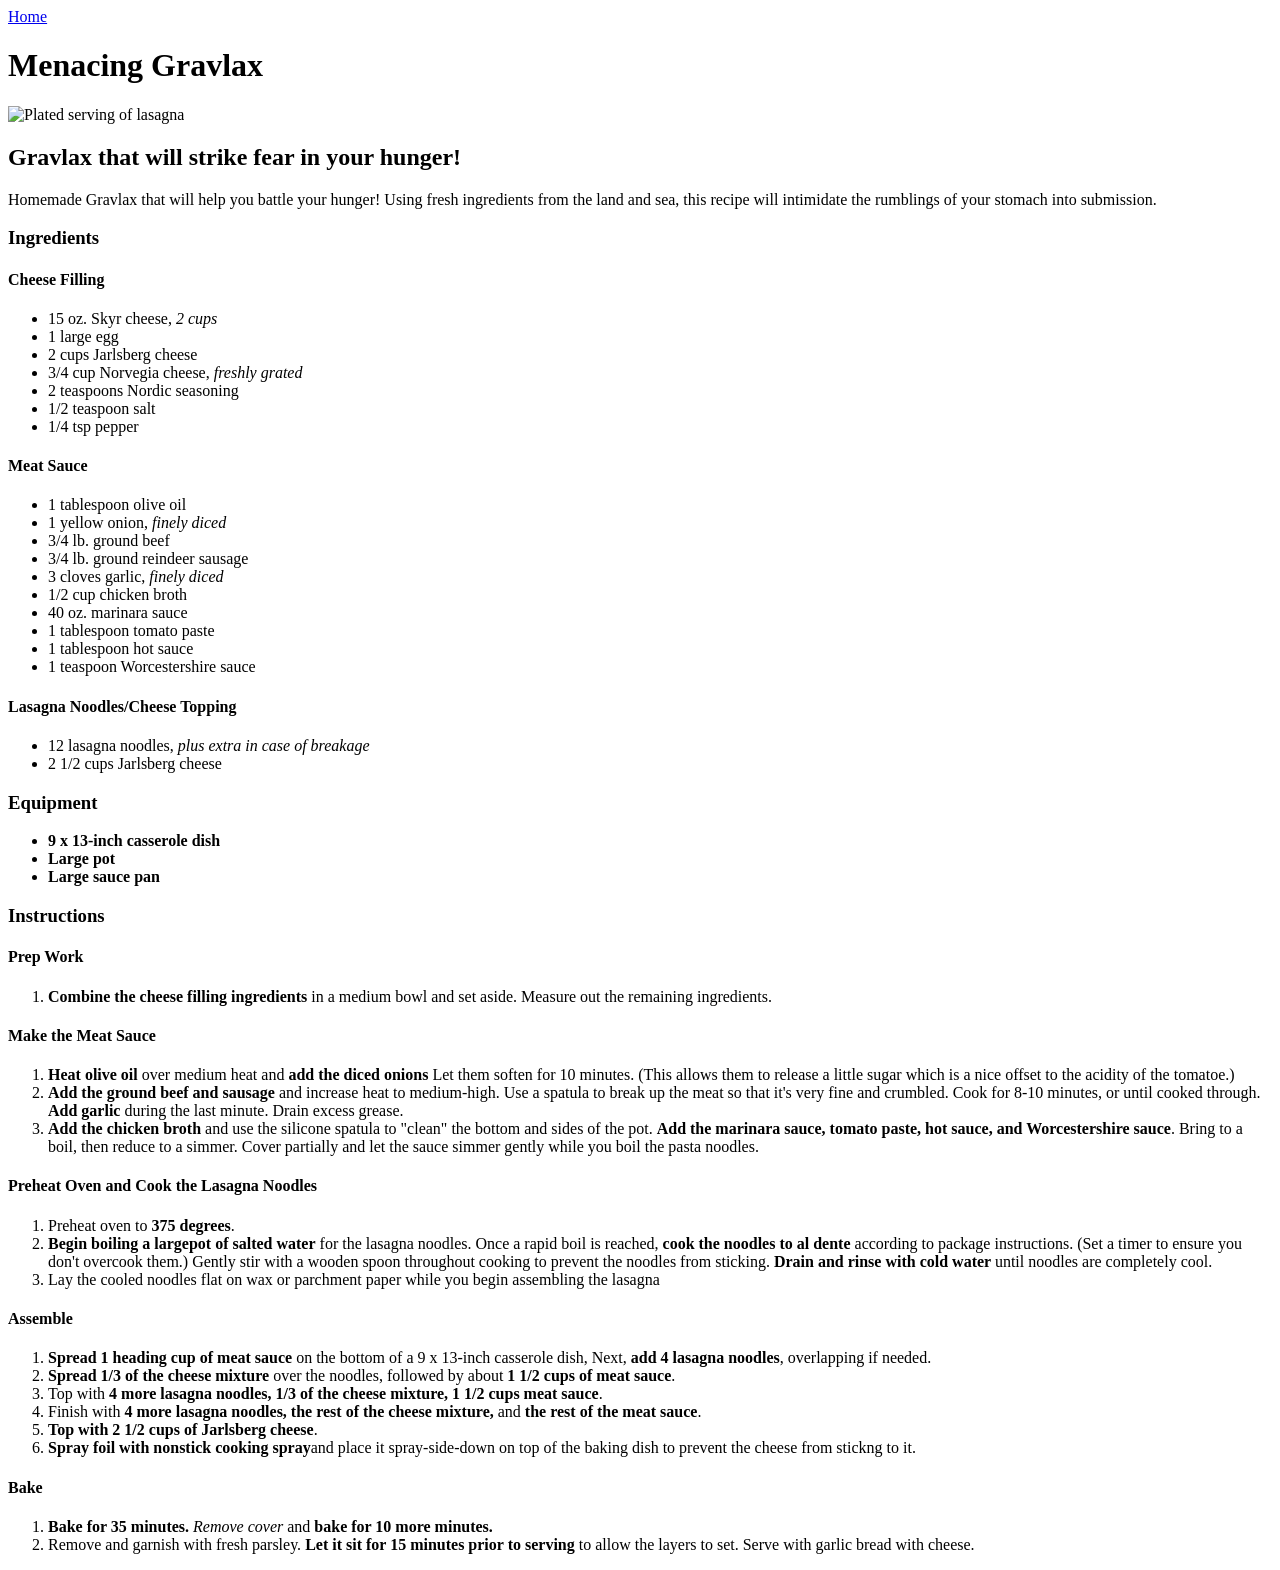
==== recipes/gravlax.html @ 649b4e3b "Add gravlax.html file Added gravlax.html file to the github repository" ====
<!DOCTYPE html>
<html lang="en">
<head>
    <meta charset="UTF-8">
    <meta name="viewport" content="width=device-width, initial-scale=1.0">
    <title>Menacing Gravlax</title>
</head>
<body>
    <a href="../index.html">Home</a>

    <h1>Menacing Gravlax</h1>

    <img src="../img/lasagna.jpg" alt="Plated serving of lasagna" width="400" />

    <h2>Gravlax that will strike fear in your hunger!</h2>

    <p>Homemade Gravlax that will help you battle your hunger! 
        Using fresh ingredients from the land and sea, this recipe will
        intimidate the rumblings of your stomach into submission.
    </p>

    <h3>Ingredients</h3>

    <h4>Cheese Filling</h4>
    <ul>
        <li>15 oz. Skyr cheese, <em>2 cups</em></li>
        <li>1 large egg</li>
        <li>2 cups Jarlsberg cheese</li>
        <li>3/4 cup Norvegia cheese, <em>freshly grated</em></li>
        <li>2 teaspoons Nordic seasoning</li>
        <li>1/2 teaspoon salt</li>
        <li>1/4 tsp pepper</li>

    </ul>

    <h4>Meat Sauce</h4>
    <ul>
        <li>1 tablespoon olive oil</li>
        <li>1 yellow onion, <em>finely diced</em></li>
        <li>3/4 lb. ground beef</li>
        <li>3/4 lb. ground reindeer sausage</li>
        <li>3 cloves garlic, <em>finely diced</em></li>
        <li>1/2 cup chicken broth</li>
        <li>40 oz. marinara sauce</li>
        <li>1 tablespoon tomato paste</li>
        <li>1 tablespoon hot sauce</li>
        <li>1 teaspoon Worcestershire sauce</li>

    </ul>

    <h4>Lasagna Noodles/Cheese Topping</h4>
    <ul>
        <li>12 lasagna noodles, <em>plus extra in case of breakage</em></li>
        <li>2 1/2 cups Jarlsberg cheese</li>
    </ul>

    <h3>Equipment</h3>
    <ul>
        <li><strong>9 x 13-inch casserole dish</strong></li>
        <li><strong>Large pot</strong></li>
        <li><strong>Large sauce pan</strong></li>

    </ul>

    <h3>Instructions</h3>
    
    <h4>Prep Work</h4>
    <ol>
        <li><strong>Combine the cheese filling ingredients</strong> in a medium bowl
        and set aside. Measure out the remaining ingredients.</li>
    </ol>

    <h4>Make the Meat Sauce</h4>
    <ol>
        <li><strong>Heat olive oil</strong> over medium heat and <strong>add the diced onions</strong>
        Let them soften for 10 minutes. (This allows them to release a little sugar which is a nice offset
        to the acidity of the tomatoe.)</li>
        <li><strong>Add the ground beef and sausage</strong> and increase heat to medium-high. Use a spatula
        to break up the meat so that it's very fine and crumbled. Cook for 8-10 minutes, or until cooked
        through. <strong>Add garlic</strong> during the last minute. Drain excess grease.</li>
        <li><strong>Add the chicken broth</strong> and use the silicone spatula to "clean" the bottom and 
        sides of the pot. <strong> Add the marinara sauce, tomato paste, hot sauce, and Worcestershire 
        sauce</strong>. Bring to a boil, then reduce to a simmer. Cover partially and let the sauce simmer 
        gently while you boil the pasta noodles.</li>

    </ol>

    <h4>Preheat Oven and Cook the Lasagna Noodles</h4>
    <ol>
        <li>Preheat oven to <strong>375 degrees</strong>.</li>
        <li><strong>Begin boiling a largepot of salted water</strong> for the lasagna noodles. Once a 
        rapid boil is reached, <strong>cook the noodles to al dente</strong> according to package 
        instructions. (Set a timer to ensure you don't overcook them.) Gently stir with a wooden spoon 
        throughout cooking to prevent the noodles from sticking. <strong>Drain and rinse with cold water
        </strong> until noodles are completely cool.</li>
        <li>Lay the cooled noodles flat on wax or parchment paper while you begin assembling the lasagna</li>

    </ol>

    <h4>Assemble</h4>
    <ol>
        <li><strong>Spread 1 heading cup of meat sauce</strong> on the bottom of a 9 x 13-inch casserole
        dish, Next, <strong>add 4 lasagna noodles</strong>, overlapping if needed.</li>
        <li><strong>Spread 1/3 of the cheese mixture</strong> over the noodles, followed by about <strong>1 1/2
        cups of meat sauce</strong>.</li>
        <li>Top with <strong>4 more lasagna noodles, 1/3 of the cheese mixture, 1 1/2 cups meat sauce</strong>.</li>
        <li>Finish with <strong>4 more lasagna noodles, the rest of the cheese mixture,</strong> and 
        <strong>the rest of the meat sauce</strong>.</li>
        <li><strong>Top with 2 1/2 cups of Jarlsberg cheese</strong>.</li>
        <li><strong>Spray foil with nonstick cooking spray</strong>and place it spray-side-down on top of the 
        baking dish to prevent the cheese from stickng to it.</li>

    </ol>

    <h4>Bake</h4>
    <ol>
        <li><strong>Bake for 35 minutes.</strong> <em>Remove cover</em> and <strong>bake for 10 more minutes.</strong></li>
        <li>Remove and garnish with fresh parsley. <strong>Let it sit for 15 minutes prior to serving</strong>
        to allow the layers to set. Serve with garlic bread with cheese.</li>
    </ol>
    </body>
</html>
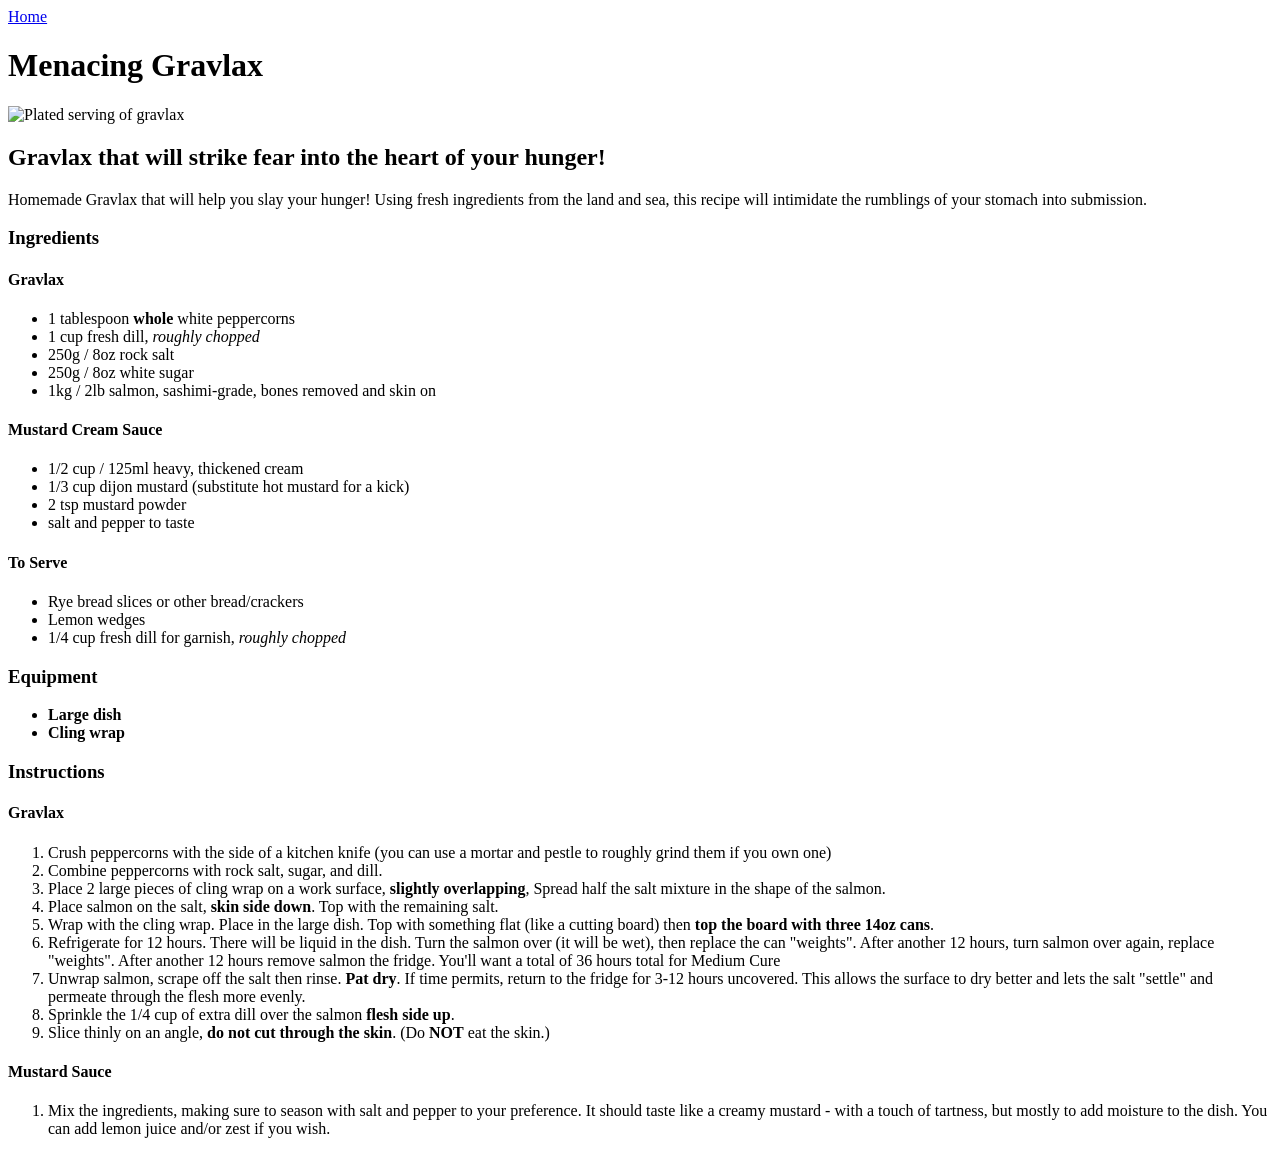
==== commit 204d75f3: "Add recipe content/Add navigation links Added recipe description and image  Added all recipe content" ====
--- a/recipes/gravlax.html
+++ b/recipes/gravlax.html
@@ -10,113 +10,81 @@
 
     <h1>Menacing Gravlax</h1>
 
-    <img src="../img/lasagna.jpg" alt="Plated serving of lasagna" width="400" />
+    <img src="../img/gravlax.jpg" alt="Plated serving of gravlax" width="400" />
 
-    <h2>Gravlax that will strike fear in your hunger!</h2>
+    <h2>Gravlax that will strike fear into the heart of your hunger!</h2>
 
-    <p>Homemade Gravlax that will help you battle your hunger! 
+    <p>Homemade Gravlax that will help you slay your hunger! 
         Using fresh ingredients from the land and sea, this recipe will
         intimidate the rumblings of your stomach into submission.
     </p>
 
     <h3>Ingredients</h3>
 
-    <h4>Cheese Filling</h4>
+    <h4>Gravlax</h4>
     <ul>
-        <li>15 oz. Skyr cheese, <em>2 cups</em></li>
-        <li>1 large egg</li>
-        <li>2 cups Jarlsberg cheese</li>
-        <li>3/4 cup Norvegia cheese, <em>freshly grated</em></li>
-        <li>2 teaspoons Nordic seasoning</li>
-        <li>1/2 teaspoon salt</li>
-        <li>1/4 tsp pepper</li>
+        <li>1 tablespoon <strong>whole</strong> white peppercorns</li>
+        <li>1 cup fresh dill, <em>roughly chopped</em></li>
+        <li>250g / 8oz rock salt</li>
+        <li>250g / 8oz white sugar</li>
+        <li>1kg / 2lb salmon, sashimi-grade, bones removed and skin on</li>
 
     </ul>
 
-    <h4>Meat Sauce</h4>
+    <h4>Mustard Cream Sauce</h4>
     <ul>
-        <li>1 tablespoon olive oil</li>
-        <li>1 yellow onion, <em>finely diced</em></li>
-        <li>3/4 lb. ground beef</li>
-        <li>3/4 lb. ground reindeer sausage</li>
-        <li>3 cloves garlic, <em>finely diced</em></li>
-        <li>1/2 cup chicken broth</li>
-        <li>40 oz. marinara sauce</li>
-        <li>1 tablespoon tomato paste</li>
-        <li>1 tablespoon hot sauce</li>
-        <li>1 teaspoon Worcestershire sauce</li>
+        <li>1/2 cup / 125ml heavy, thickened cream</li>
+        <li>1/3 cup dijon mustard (substitute hot mustard for a kick)</li>
+        <li>2 tsp mustard powder</li>
+        <li>salt and pepper to taste</li>
 
     </ul>
 
-    <h4>Lasagna Noodles/Cheese Topping</h4>
+    <h4>To Serve</h4>
     <ul>
-        <li>12 lasagna noodles, <em>plus extra in case of breakage</em></li>
-        <li>2 1/2 cups Jarlsberg cheese</li>
+        <li>Rye bread slices or other bread/crackers</li>
+        <li>Lemon wedges</li>
+        <li>1/4 cup fresh dill for garnish, <em>roughly chopped</em></li>
     </ul>
 
     <h3>Equipment</h3>
     <ul>
-        <li><strong>9 x 13-inch casserole dish</strong></li>
-        <li><strong>Large pot</strong></li>
-        <li><strong>Large sauce pan</strong></li>
+        <li><strong>Large dish</strong></li>
+        <li><strong>Cling wrap</strong></li>
 
     </ul>
 
     <h3>Instructions</h3>
     
-    <h4>Prep Work</h4>
+    <h4>Gravlax</h4>
     <ol>
-        <li><strong>Combine the cheese filling ingredients</strong> in a medium bowl
-        and set aside. Measure out the remaining ingredients.</li>
-    </ol>
-
-    <h4>Make the Meat Sauce</h4>
-    <ol>
-        <li><strong>Heat olive oil</strong> over medium heat and <strong>add the diced onions</strong>
-        Let them soften for 10 minutes. (This allows them to release a little sugar which is a nice offset
-        to the acidity of the tomatoe.)</li>
-        <li><strong>Add the ground beef and sausage</strong> and increase heat to medium-high. Use a spatula
-        to break up the meat so that it's very fine and crumbled. Cook for 8-10 minutes, or until cooked
-        through. <strong>Add garlic</strong> during the last minute. Drain excess grease.</li>
-        <li><strong>Add the chicken broth</strong> and use the silicone spatula to "clean" the bottom and 
-        sides of the pot. <strong> Add the marinara sauce, tomato paste, hot sauce, and Worcestershire 
-        sauce</strong>. Bring to a boil, then reduce to a simmer. Cover partially and let the sauce simmer 
-        gently while you boil the pasta noodles.</li>
+        <li>Crush peppercorns with the side of a kitchen knife (you can use a mortar
+            and pestle to roughly grind them if you own one)</li>
+        <li>Combine peppercorns with rock salt, sugar, and dill.</li>    
+        <li>Place 2 large pieces of cling wrap on a work surface, <strong>slightly overlapping</strong>, Spread
+            half the salt mixture in the shape of the salmon.</li>
+        <li>Place salmon on the salt, <strong>skin side down</strong>. Top with the remaining salt.</li>
+        <li>Wrap with the cling wrap. Place in the large dish. Top with something flat (like a cutting board) then
+            <strong>top the board with three 14oz cans</strong>.</li>
+        <li>Refrigerate for 12 hours. There will be liquid in the dish. Turn the salmon over (it will
+            be wet), then replace the can "weights". After another 12 hours, turn salmon over again, replace "weights".
+            After another 12 hours remove salmon the fridge. You'll want a total of 36 hours total for Medium Cure</li>
+        <li>Unwrap salmon, scrape off the salt then rinse. <strong>Pat dry</strong>. If time 
+            permits, return to the fridge for 3-12 hours uncovered. This allows the surface to dry better and lets 
+            the salt "settle" and permeate through the flesh more evenly.</li>    
+        <li>Sprinkle the 1/4 cup of extra dill over the salmon <strong>flesh side up</strong>.</li>
+        <li>Slice thinly on an angle, <strong>do not cut through the skin</strong>. 
+            (Do <strong>NOT</strong> eat the skin.)</li>
 
     </ol>
 
-    <h4>Preheat Oven and Cook the Lasagna Noodles</h4>
+    <h4>Mustard Sauce</h4>
     <ol>
-        <li>Preheat oven to <strong>375 degrees</strong>.</li>
-        <li><strong>Begin boiling a largepot of salted water</strong> for the lasagna noodles. Once a 
-        rapid boil is reached, <strong>cook the noodles to al dente</strong> according to package 
-        instructions. (Set a timer to ensure you don't overcook them.) Gently stir with a wooden spoon 
-        throughout cooking to prevent the noodles from sticking. <strong>Drain and rinse with cold water
-        </strong> until noodles are completely cool.</li>
-        <li>Lay the cooled noodles flat on wax or parchment paper while you begin assembling the lasagna</li>
-
+        <li>Mix the ingredients, making sure to season with salt and pepper to your preference. It should taste like a 
+            creamy mustard - with a touch of tartness, but mostly to add moisture to the dish. You
+            can add lemon juice and/or zest if you wish.</li>
+            
     </ol>
 
-    <h4>Assemble</h4>
-    <ol>
-        <li><strong>Spread 1 heading cup of meat sauce</strong> on the bottom of a 9 x 13-inch casserole
-        dish, Next, <strong>add 4 lasagna noodles</strong>, overlapping if needed.</li>
-        <li><strong>Spread 1/3 of the cheese mixture</strong> over the noodles, followed by about <strong>1 1/2
-        cups of meat sauce</strong>.</li>
-        <li>Top with <strong>4 more lasagna noodles, 1/3 of the cheese mixture, 1 1/2 cups meat sauce</strong>.</li>
-        <li>Finish with <strong>4 more lasagna noodles, the rest of the cheese mixture,</strong> and 
-        <strong>the rest of the meat sauce</strong>.</li>
-        <li><strong>Top with 2 1/2 cups of Jarlsberg cheese</strong>.</li>
-        <li><strong>Spray foil with nonstick cooking spray</strong>and place it spray-side-down on top of the 
-        baking dish to prevent the cheese from stickng to it.</li>
-
-    </ol>
-
-    <h4>Bake</h4>
-    <ol>
-        <li><strong>Bake for 35 minutes.</strong> <em>Remove cover</em> and <strong>bake for 10 more minutes.</strong></li>
-        <li>Remove and garnish with fresh parsley. <strong>Let it sit for 15 minutes prior to serving</strong>
-        to allow the layers to set. Serve with garlic bread with cheese.</li>
-    </ol>
     </body>
 </html>
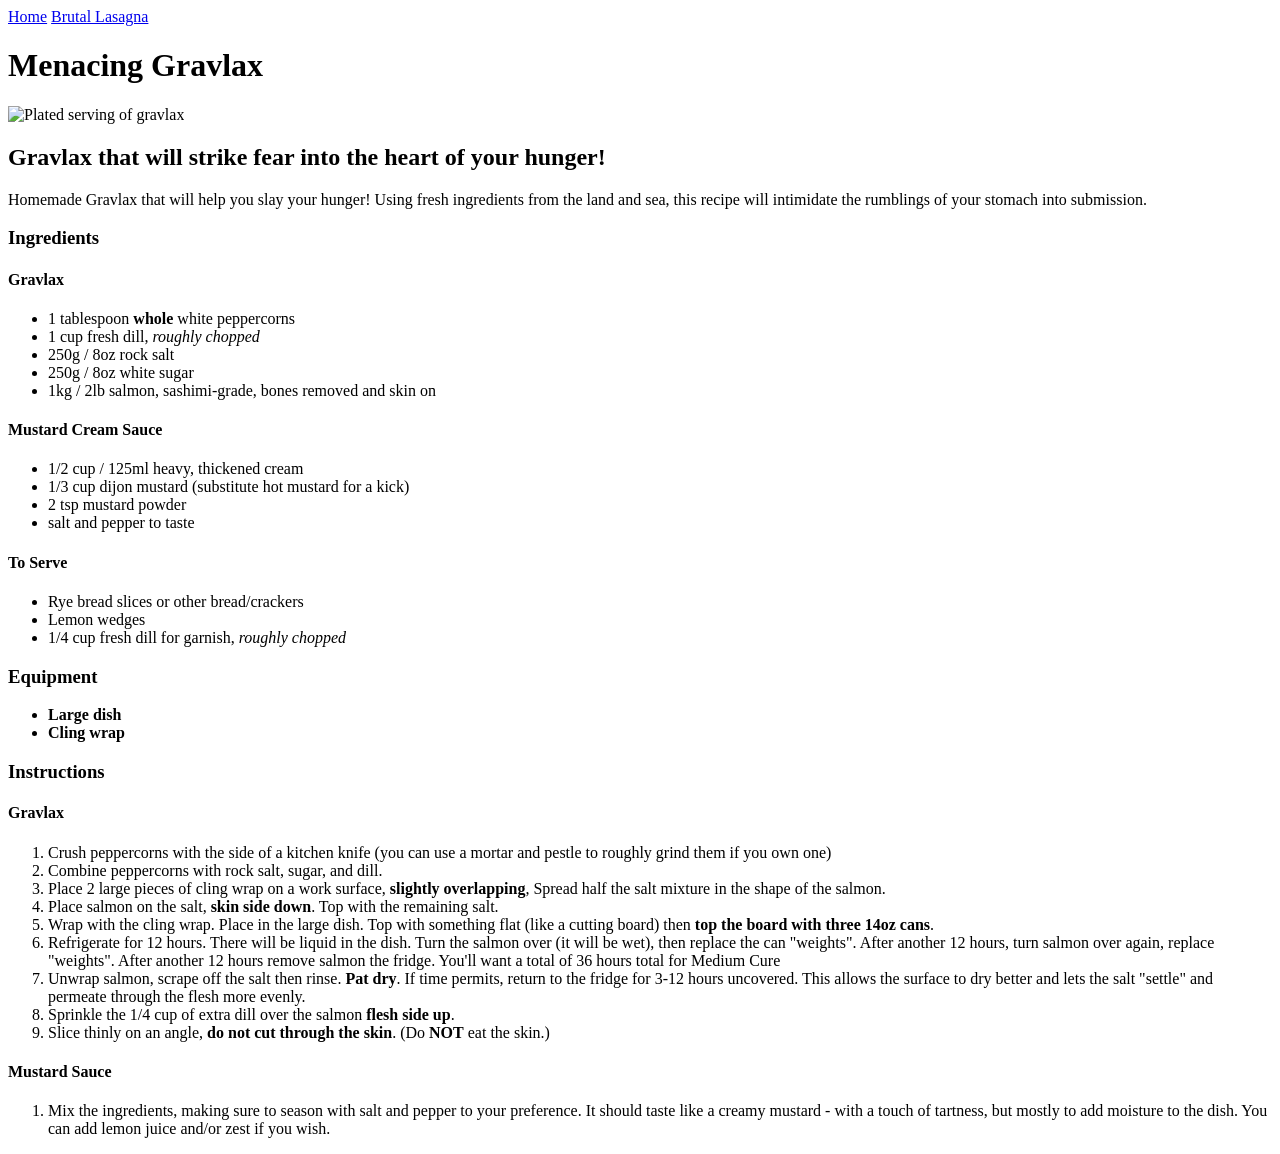
==== commit a64baa30: "Add navigation to lasagna.html Added navigation link to lasagna.html" ====
--- a/recipes/gravlax.html
+++ b/recipes/gravlax.html
@@ -7,6 +7,7 @@
 </head>
 <body>
     <a href="../index.html">Home</a>
+    <a href="./lasagna.html">Brutal Lasagna</a>
 
     <h1>Menacing Gravlax</h1>
 
@@ -83,7 +84,7 @@
         <li>Mix the ingredients, making sure to season with salt and pepper to your preference. It should taste like a 
             creamy mustard - with a touch of tartness, but mostly to add moisture to the dish. You
             can add lemon juice and/or zest if you wish.</li>
-            
+
     </ol>
 
     </body>
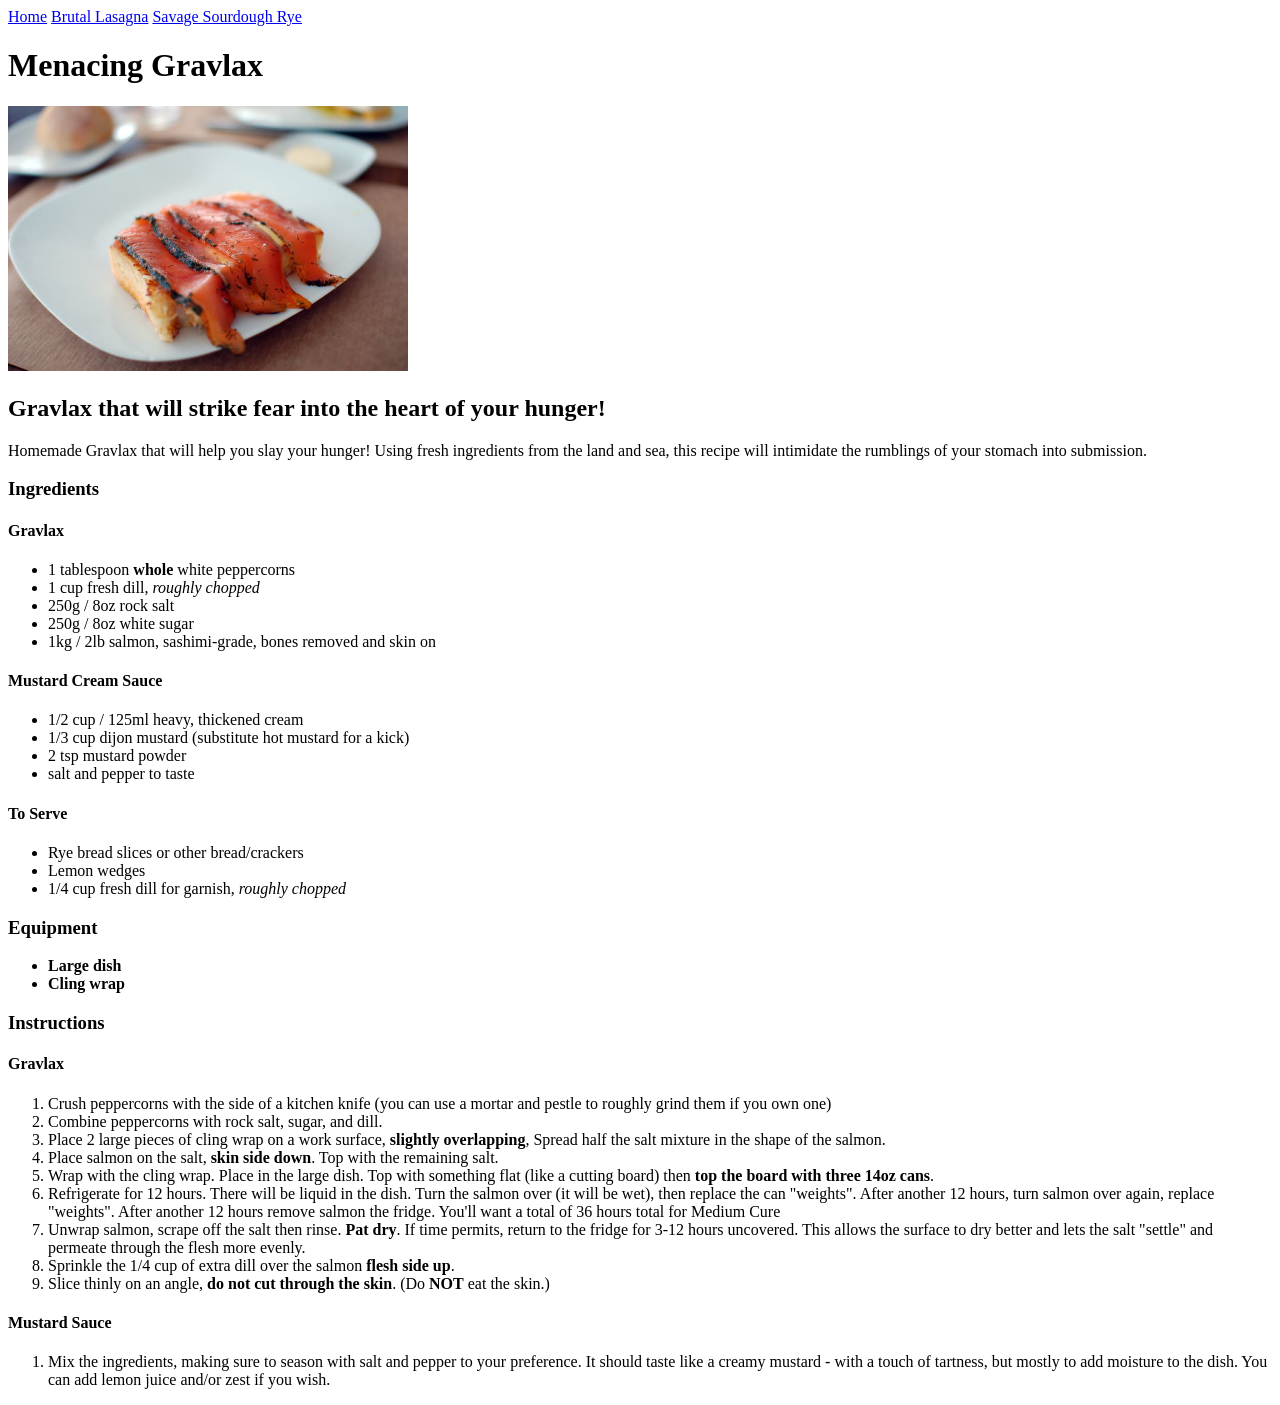
==== commit c86c9cae: "Add/fix navigation to rye-bread.html Added navigation link to rye-bread.html from gravlax.html  Fixe" ====
--- a/recipes/gravlax.html
+++ b/recipes/gravlax.html
@@ -8,6 +8,7 @@
 <body>
     <a href="../index.html">Home</a>
     <a href="./lasagna.html">Brutal Lasagna</a>
+    <a href="./rye-bread.html">Savage Sourdough Rye</a>
 
     <h1>Menacing Gravlax</h1>
 
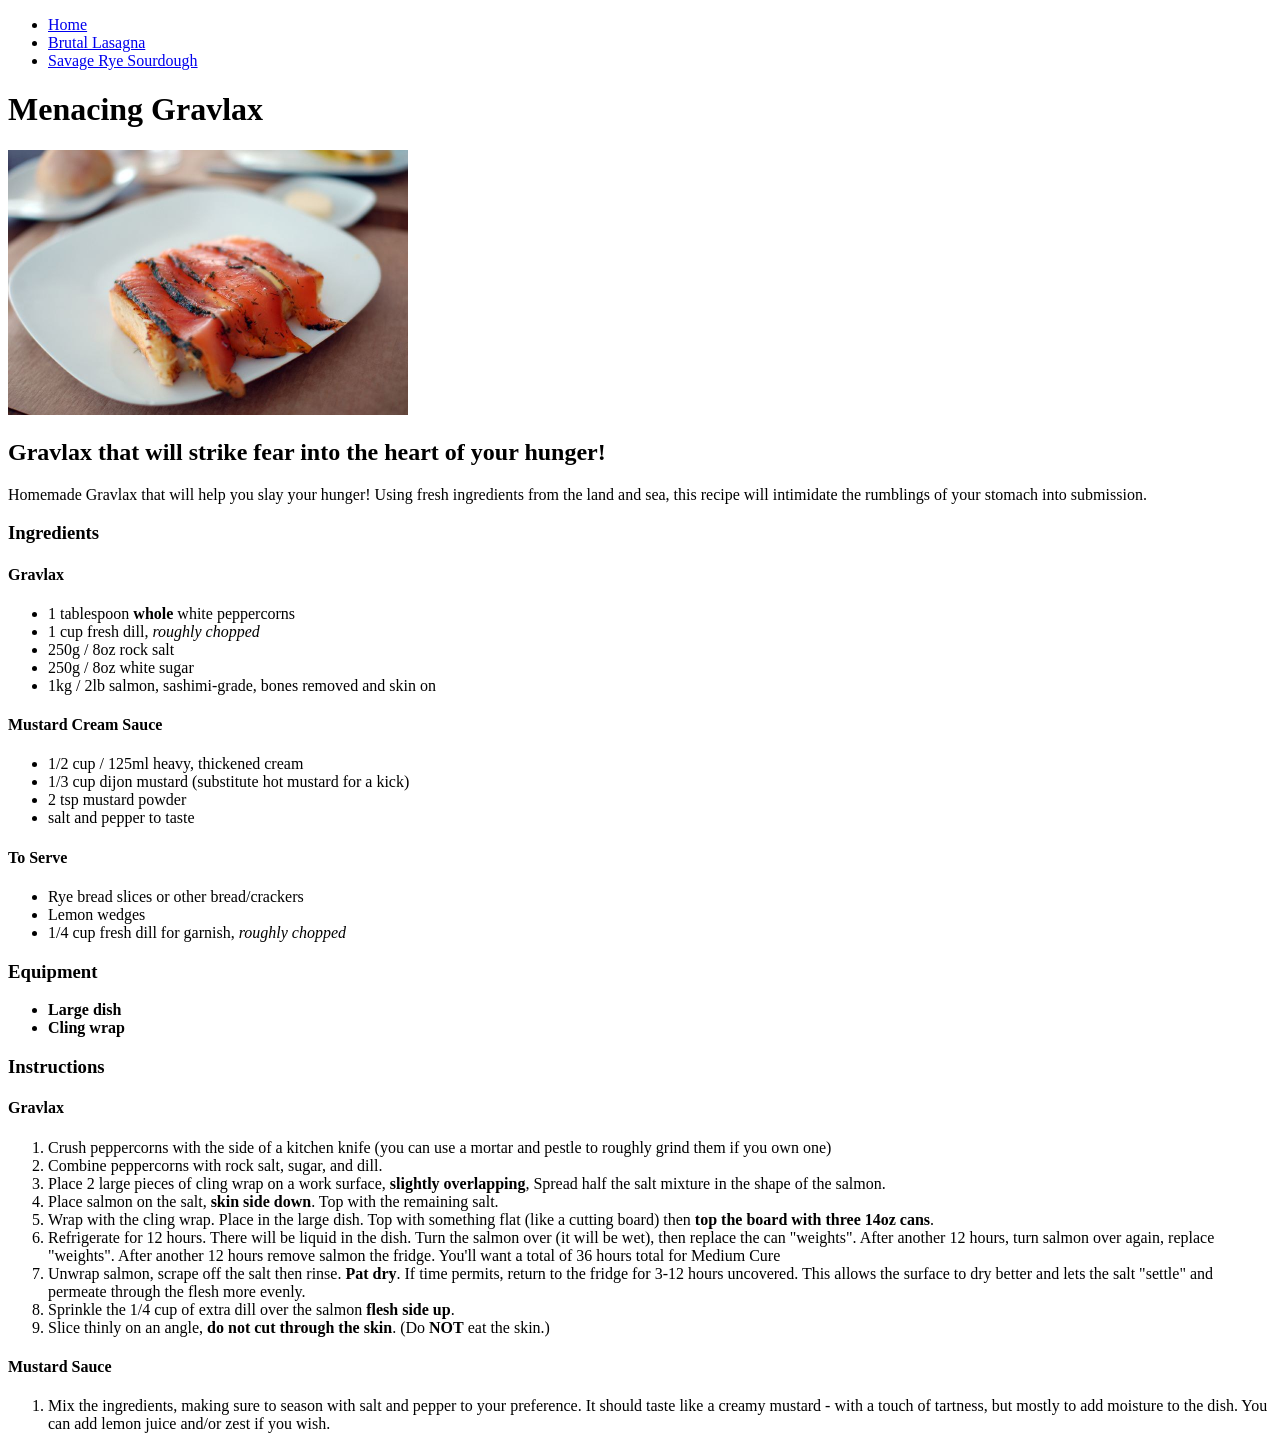
==== commit aad5fb51: "Fix navigation/fix typo Fixed navigation by adhering to an unordered list  Fixed typo from "Savage S" ====
--- a/recipes/gravlax.html
+++ b/recipes/gravlax.html
@@ -6,9 +6,13 @@
     <title>Menacing Gravlax</title>
 </head>
 <body>
-    <a href="../index.html">Home</a>
-    <a href="./lasagna.html">Brutal Lasagna</a>
-    <a href="./rye-bread.html">Savage Sourdough Rye</a>
+
+    <ul>
+    <li><a href="../index.html">Home</a></li>
+    <li><a href="./lasagna.html">Brutal Lasagna</a></li>
+    <li><a href="./rye-bread.html">Savage Rye Sourdough</a></li>
+    
+    </ul>
 
     <h1>Menacing Gravlax</h1>
 
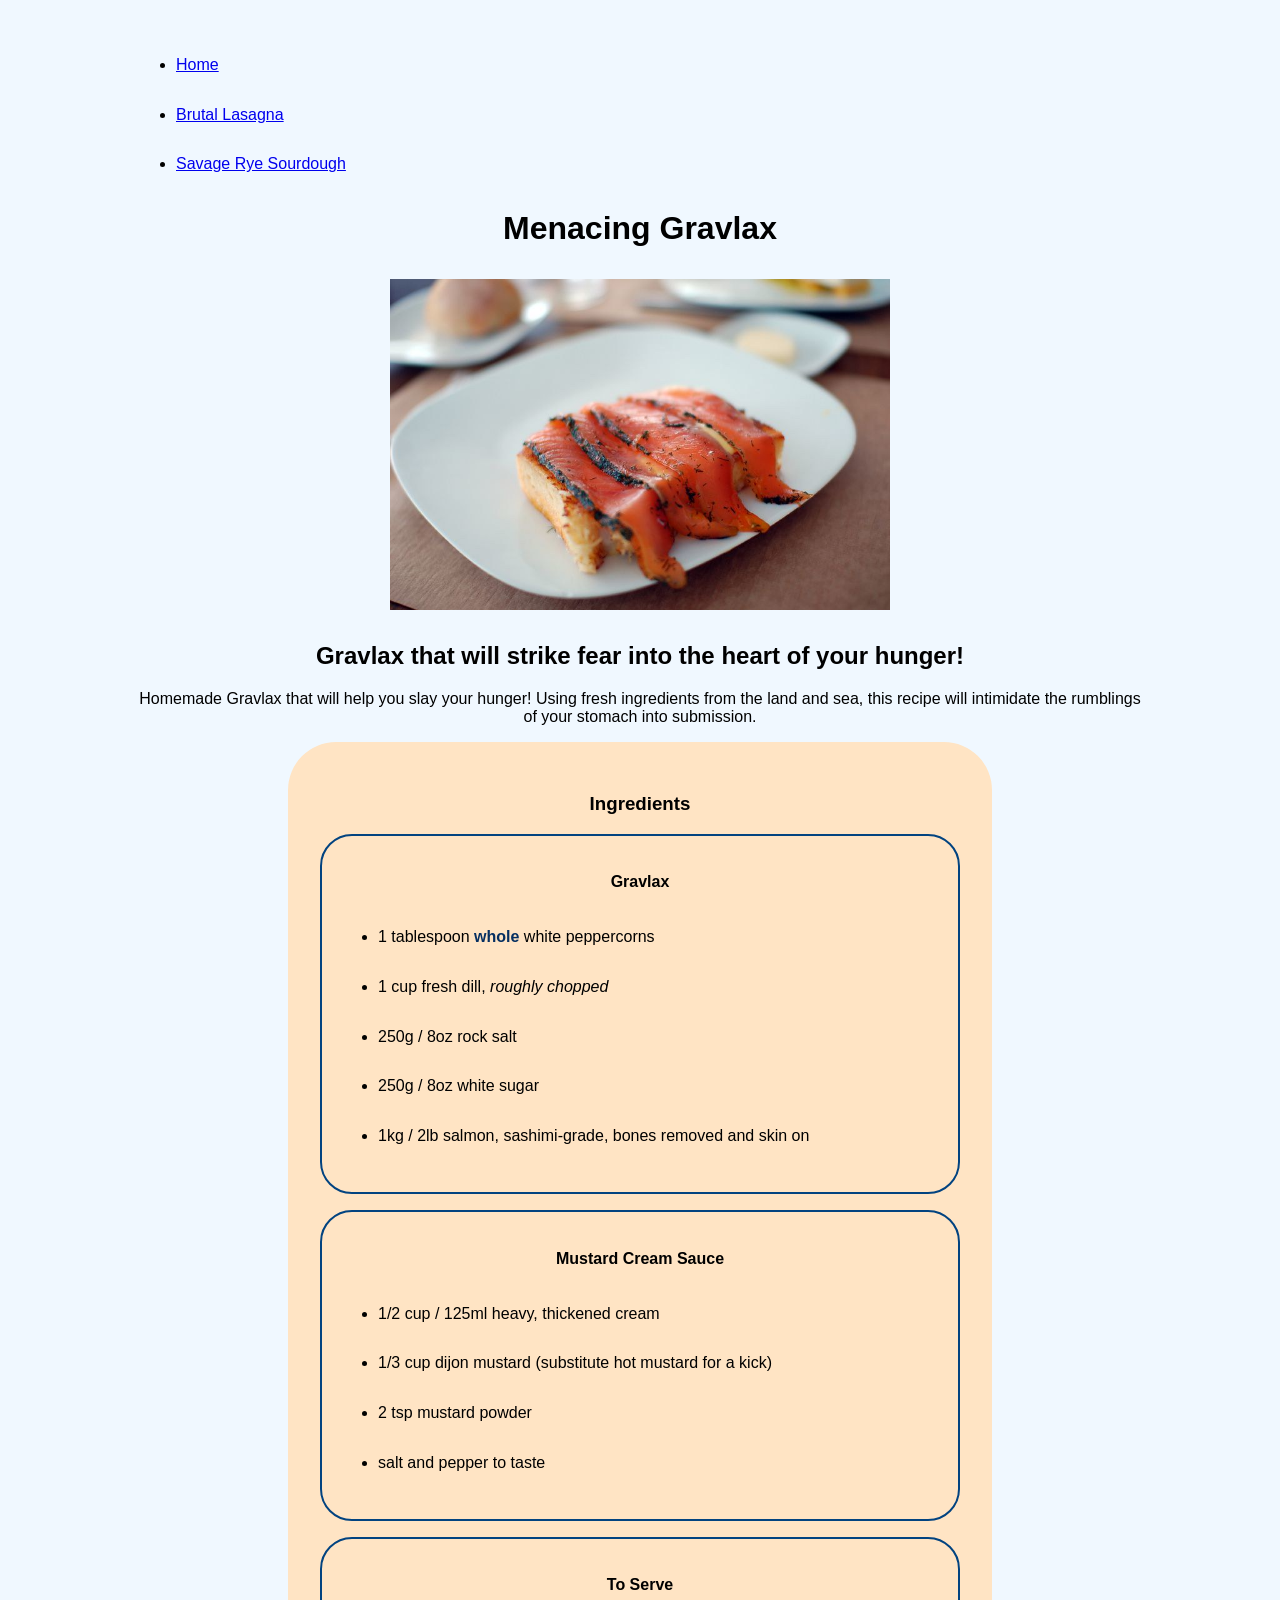
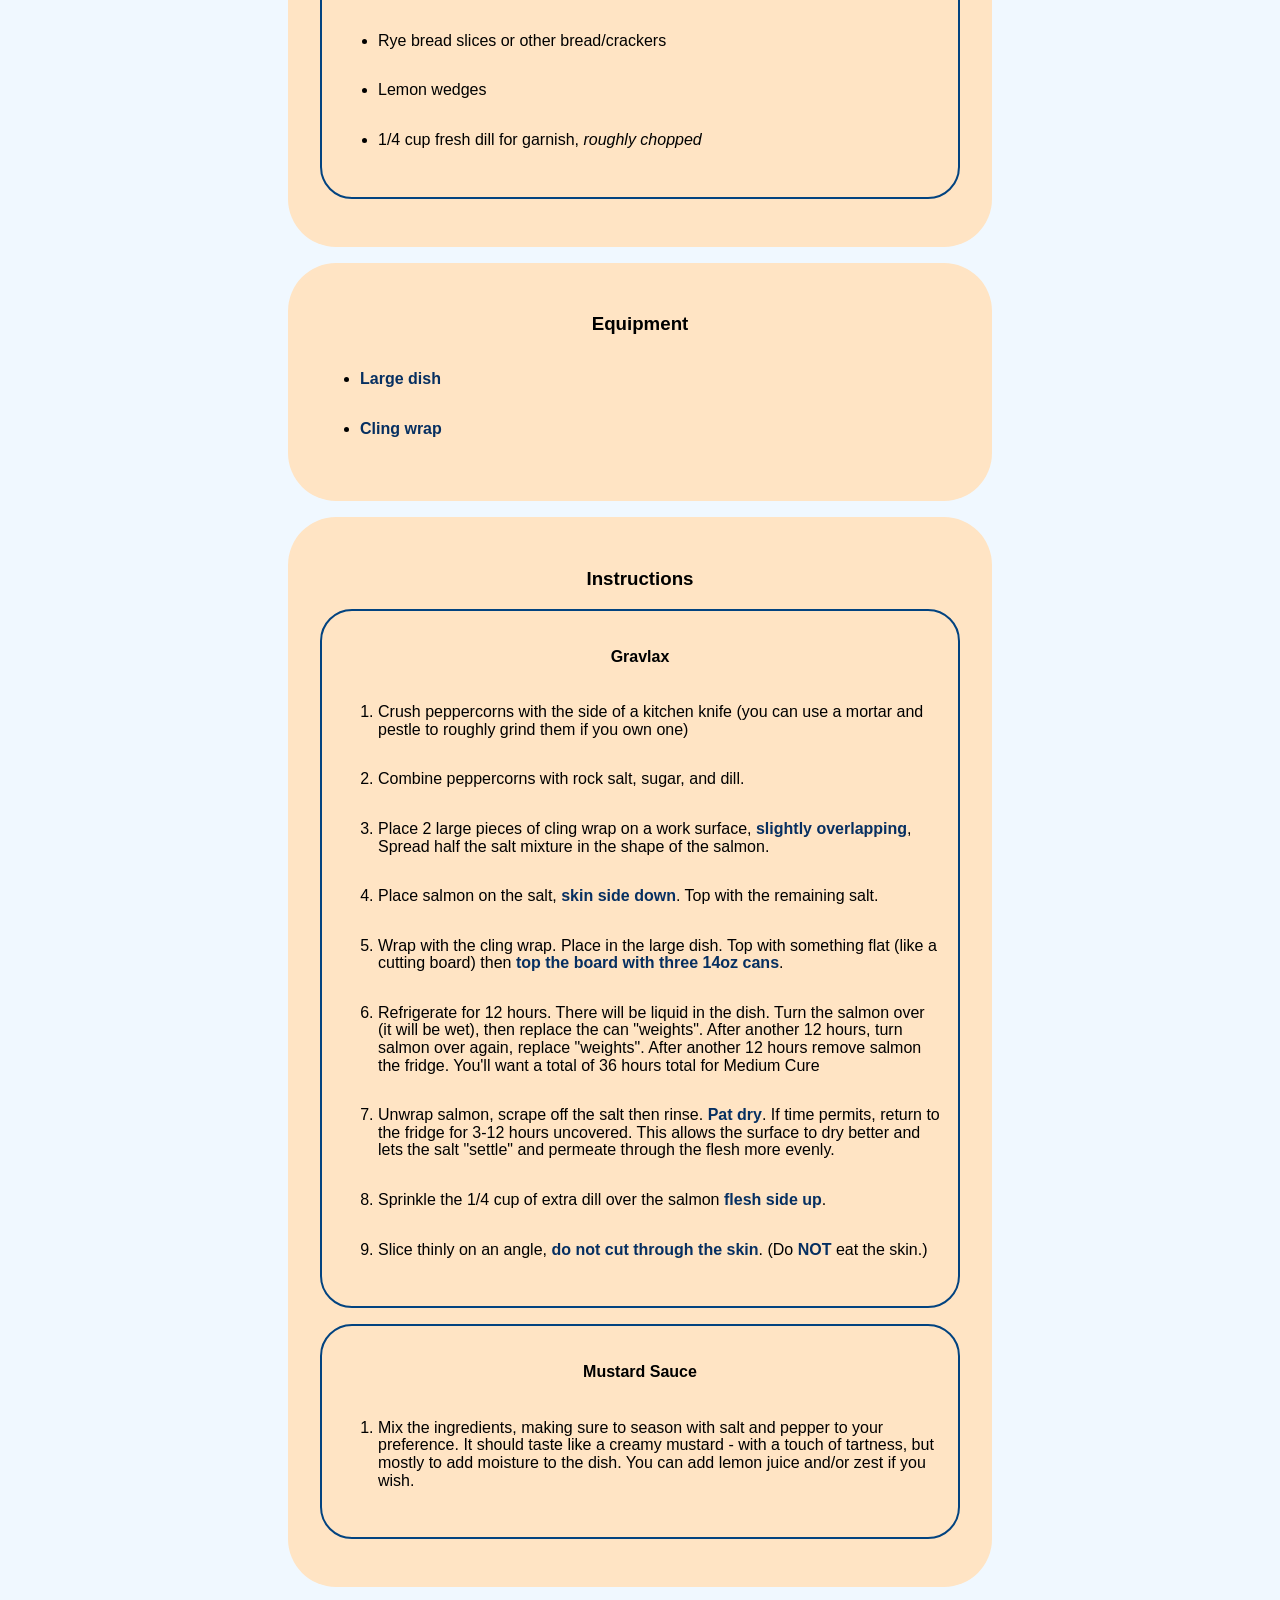
==== commit 0e72b723: "Update style.css and recipe html files  -Updated stylesheet and added classes for div  content   -Wr" ====
--- a/recipes/gravlax.html
+++ b/recipes/gravlax.html
@@ -4,6 +4,7 @@
     <meta charset="UTF-8">
     <meta name="viewport" content="width=device-width, initial-scale=1.0">
     <title>Menacing Gravlax</title>
+    <link rel="stylesheet" href="../style.css">
 </head>
 <body>
 
@@ -25,8 +26,11 @@
         intimidate the rumblings of your stomach into submission.
     </p>
 
+    <div class="content">
+
     <h3>Ingredients</h3>
-
+    
+    <div class="subcontent">
     <h4>Gravlax</h4>
     <ul>
         <li>1 tablespoon <strong>whole</strong> white peppercorns</li>
@@ -36,7 +40,9 @@
         <li>1kg / 2lb salmon, sashimi-grade, bones removed and skin on</li>
 
     </ul>
+    </div>
 
+    <div class="subcontent">
     <h4>Mustard Cream Sauce</h4>
     <ul>
         <li>1/2 cup / 125ml heavy, thickened cream</li>
@@ -45,23 +51,31 @@
         <li>salt and pepper to taste</li>
 
     </ul>
+    </div>
 
+    <div class="subcontent">
     <h4>To Serve</h4>
     <ul>
         <li>Rye bread slices or other bread/crackers</li>
         <li>Lemon wedges</li>
         <li>1/4 cup fresh dill for garnish, <em>roughly chopped</em></li>
     </ul>
+    </div>
+    </div>
 
+    <div class="content">
     <h3>Equipment</h3>
     <ul>
         <li><strong>Large dish</strong></li>
         <li><strong>Cling wrap</strong></li>
 
     </ul>
+    </div>
 
+    <div class="content">
     <h3>Instructions</h3>
     
+    <div class="subcontent">
     <h4>Gravlax</h4>
     <ol>
         <li>Crush peppercorns with the side of a kitchen knife (you can use a mortar
@@ -83,7 +97,9 @@
             (Do <strong>NOT</strong> eat the skin.)</li>
 
     </ol>
+    </div>
 
+    <div class="subcontent">
     <h4>Mustard Sauce</h4>
     <ol>
         <li>Mix the ingredients, making sure to season with salt and pepper to your preference. It should taste like a 
@@ -91,6 +107,8 @@
             can add lemon juice and/or zest if you wish.</li>
 
     </ol>
+    </div>
+    </div>
 
     </body>
 </html>
--- a/style.css
+++ b/style.css
@@ -0,0 +1,52 @@
+body {
+    font-size: 1rem;
+    font-family: Arial, Helvetica, sans-serif;
+    background-color: #f0f8ff;
+    padding: 1rem 8rem;
+}
+p {
+    text-align: center;
+}
+
+strong{
+    color: #062f61;
+}
+
+h1,
+h2,
+h3,
+h4,
+h5,
+h6 {
+    text-align: center;
+}
+
+img {
+    width: 500px;
+    height: auto;
+    margin: 2rem auto;
+    display: block;
+}
+
+li {
+    padding: 1rem 0;
+    line-height: 1.1;
+}
+
+
+.content {
+    display: block;
+    background-color: #ffe4c4;
+    width: 40rem;
+    padding: 2rem;
+    margin: 1rem auto;
+    border-radius: 3rem;
+}
+
+.subcontent {
+    display: block;
+    margin: 1rem auto;
+    padding: 1rem;
+    border: 2px solid #024380;
+    border-radius: 2rem;
+}
